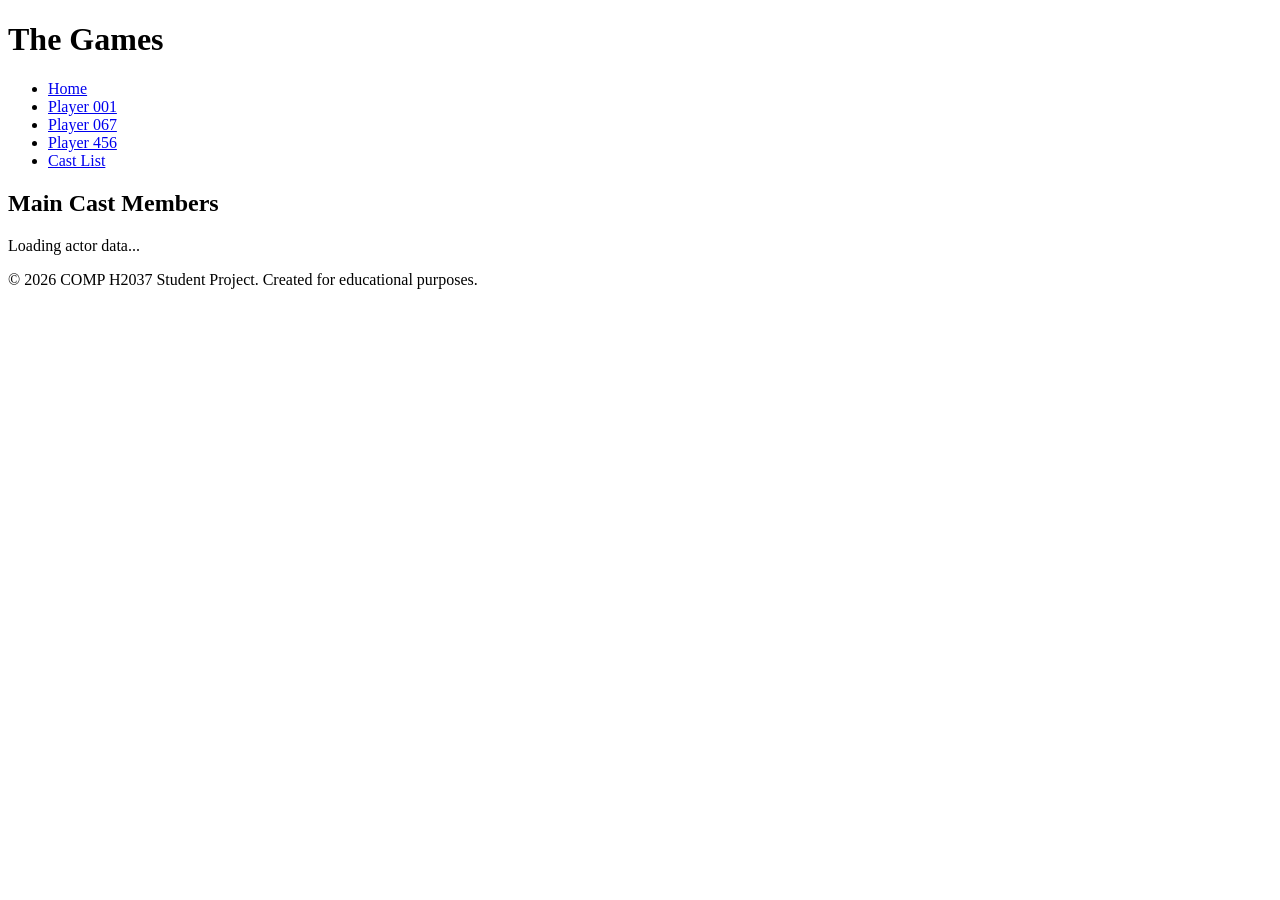
==== castlist.html @ fe6a4c73 "Stage 3" ====
<!DOCTYPE html>
<html lang="en-GB">
<head>
    <meta charset="UTF-8">
    <meta name="viewport" content="width=device-width, initial-scale=1.0">
    <title>Cast List | Squid Game</title>
    <link rel="stylesheet" href="styles.css">
</head>
<body>

    <header>
        <div class="container">
            <h1>The Games</h1>
            <nav>
                <ul>
                    <li><a href="index.html">Home</a></li>
                    <li><a href="player-001.html">Player 001</a></li>
                    <li><a href="player-067.html">Player 067</a></li>
                    <li><a href="player-456.html">Player 456</a></li>
                    <li><a href="cast-list.html" class="active">Cast List</a></li>
                </ul>
            </nav>
        </div>
    </header>

    <main class="container">
        <section class="cast-section">
            <h2>Main Cast Members</h2>
            <p>Loading actor data...</p>
            <!-- The JavaScript will inject cards here -->
            <div id="cast-container" class="cast-grid"></div>
        </section>
    </main>

    <footer>
        <div class="container">
            <p>&copy; 2026 COMP H2037 Student Project. Created for educational purposes.</p>
        </div>
    </footer>

    <!-- Link to the external script -->
    <script src="script.js"></script>
</body>
</html>
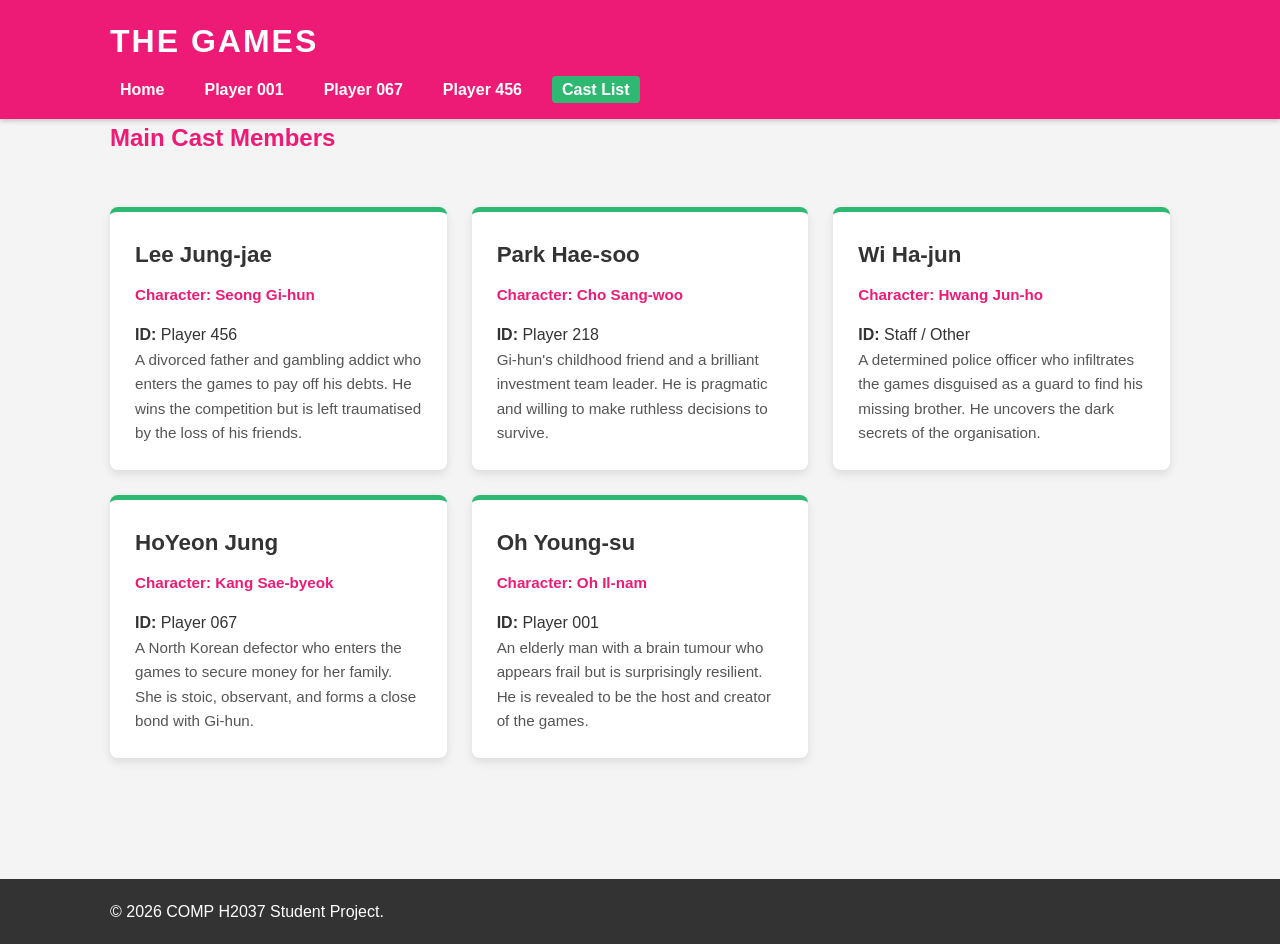
==== commit 80d476b3: "Stage 3 - Correction" ====
--- a/castlist.html
+++ b/castlist.html
@@ -4,7 +4,7 @@
     <meta charset="UTF-8">
     <meta name="viewport" content="width=device-width, initial-scale=1.0">
     <title>Cast List | Squid Game</title>
-    <link rel="stylesheet" href="styles.css">
+    <link rel="stylesheet" href="style/style.css">
 </head>
 <body>
 
@@ -26,19 +26,17 @@
     <main class="container">
         <section class="cast-section">
             <h2>Main Cast Members</h2>
-            <p>Loading actor data...</p>
-            <!-- The JavaScript will inject cards here -->
+            <p id="loading-msg">Loading actor data...</p>
             <div id="cast-container" class="cast-grid"></div>
         </section>
     </main>
 
     <footer>
         <div class="container">
-            <p>&copy; 2026 COMP H2037 Student Project. Created for educational purposes.</p>
+            <p>&copy; 2026 COMP H2037 Student Project.</p>
         </div>
     </footer>
 
-    <!-- Link to the external script -->
-    <script src="script.js"></script>
+    <script src="scripts/script.js"></script>
 </body>
 </html>
--- a/style/style.css
+++ b/style/style.css
@@ -0,0 +1,207 @@
+* {
+    margin: 0;
+    padding: 0;
+    box-sizing: border-box;
+}
+
+body {
+    font-family: 'Segoe UI', Tahoma, Geneva, Verdana, sans-serif;
+    line-height: 1.6;
+    background-color: #f4f4f4; 
+    color: #333;
+}
+
+/* Layout Utilities */
+.container {
+    max-width: 1100px;
+    margin: 0 auto;
+    padding: 0 20px;
+}
+
+/* Header & Nav */
+header {
+    background-color: #ed1b76; /* Squid Game Pink */
+    color: white;
+    padding: 1rem 0;
+    box-shadow: 0 2px 5px rgba(0,0,0,0.2);
+}
+
+header h1 {
+    text-align: centre;
+    margin-bottom: 10px;
+    text-transform: uppercase;
+    letter-spacing: 2px;
+}
+
+nav ul {
+    list-style: none;
+    display: flex;
+    justify-content: centre;
+    gap: 20px;
+}
+
+nav a {
+    color: white;
+    text-decoration: none;
+    font-weight: bold;
+    padding: 5px 10px;
+    border-radius: 4px;
+    transition: background-color 0.3s;
+}
+
+nav a:hover, nav a.active {
+    background-color: #2eb872; /* Squid Game Green */
+}
+
+/* Main Content */
+main {
+    padding: 40px 0;
+    min-height: 80vh;
+}
+
+.hero {
+    text-align: center;
+    margin-bottom: 40px;
+    background: white;
+    padding: 40px;
+    border-radius: 8px;
+    box-shadow: 0 2px 10px rgba(0,0,0,0.1);
+}
+
+.hero h2 {
+    color: #ed1b76;
+    margin-bottom: 15px;
+}
+
+.info-grid {
+    display: grid;
+    grid-template-columns: repeat(auto-fit, minmax(300px, 1fr));
+    gap: 20px;
+}
+
+.card {
+    background: white;
+    padding: 20px;
+    border-radius: 8px;
+    border-left: 5px solid #2eb872;
+    box-shadow: 0 2px 5px rgba(0,0,0,0.05);
+}
+
+.card h3 {
+    margin-bottom: 10px;
+    color: #333;
+}
+
+/* Footer */
+footer {
+    background-color: #333;
+    color: white;
+    text-align: centre;
+    padding: 20px 0;
+    margin-top: 40px;
+}
+
+/* Character Profile Specific Styles */
+.character-profile {
+    background: white;
+    padding: 30px;
+    border-radius: 8px;
+    box-shadow: 0 4px 15px rgba(0,0,0,0.1);
+}
+
+.profile-header {
+    text-align: centre;
+    margin-bottom: 30px;
+    border-bottom: 2px solid #ed1b76;
+    padding-bottom: 20px;
+}
+
+.profile-header img {
+    max-width: 100%;
+    height: auto;
+    border-radius: 8px;
+    border: 4px solid #333;
+    margin-bottom: 15px;
+}
+
+.profile-header h2 {
+    color: #333;
+    font-size: 2rem;
+}
+
+.profile-header span {
+    display: block;
+    font-size: 1.2rem;
+    color: #ed1b76;
+    font-weight: bold;
+    margin-top: 5px;
+}
+
+.bio-content h3 {
+    color: #2eb872;
+    margin-top: 25px;
+    margin-bottom: 10px;
+    border-left: 4px solid #ed1b76;
+    padding-left: 10px;
+}
+
+.bio-content ul {
+    margin-left: 20px;
+    margin-top: 10px;
+}
+
+.bio-content li {
+    margin-bottom: 8px;
+}
+/* Cast List Styles */
+.cast-section h2 {
+    text-align: centre;
+    color: #ed1b76;
+    margin-bottom: 30px;
+}
+
+.cast-grid {
+    display: grid;
+    grid-template-columns: repeat(auto-fit, minmax(280px, 1fr));
+    gap: 25px;
+    padding: 20px 0;
+}
+
+.cast-card {
+    background: white;
+    border-radius: 8px;
+    padding: 25px;
+    box-shadow: 0 4px 10px rgba(0,0,0,0.1);
+    border-top: 5px solid #2eb872;
+    transition: transform 0.3s ease;
+}
+
+.cast-card:hover {
+    transform: translateY(-5px);
+}
+
+.cast-card h3 {
+    color: #333;
+    margin-bottom: 10px;
+    font-size: 1.4rem;
+}
+
+.cast-card .role {
+    color: #ed1b76;
+    font-weight: bold;
+    margin-bottom: 15px;
+    font-size: 0.95rem;
+}
+
+.cast-card .bio {
+    color: #555;
+    line-height: 1.6;
+    font-size: 0.95rem;
+}
+
+.error-message {
+    color: #d32f2f;
+    text-align: centre;
+    font-weight: bold;
+    grid-column: 1 / -1;
+}
